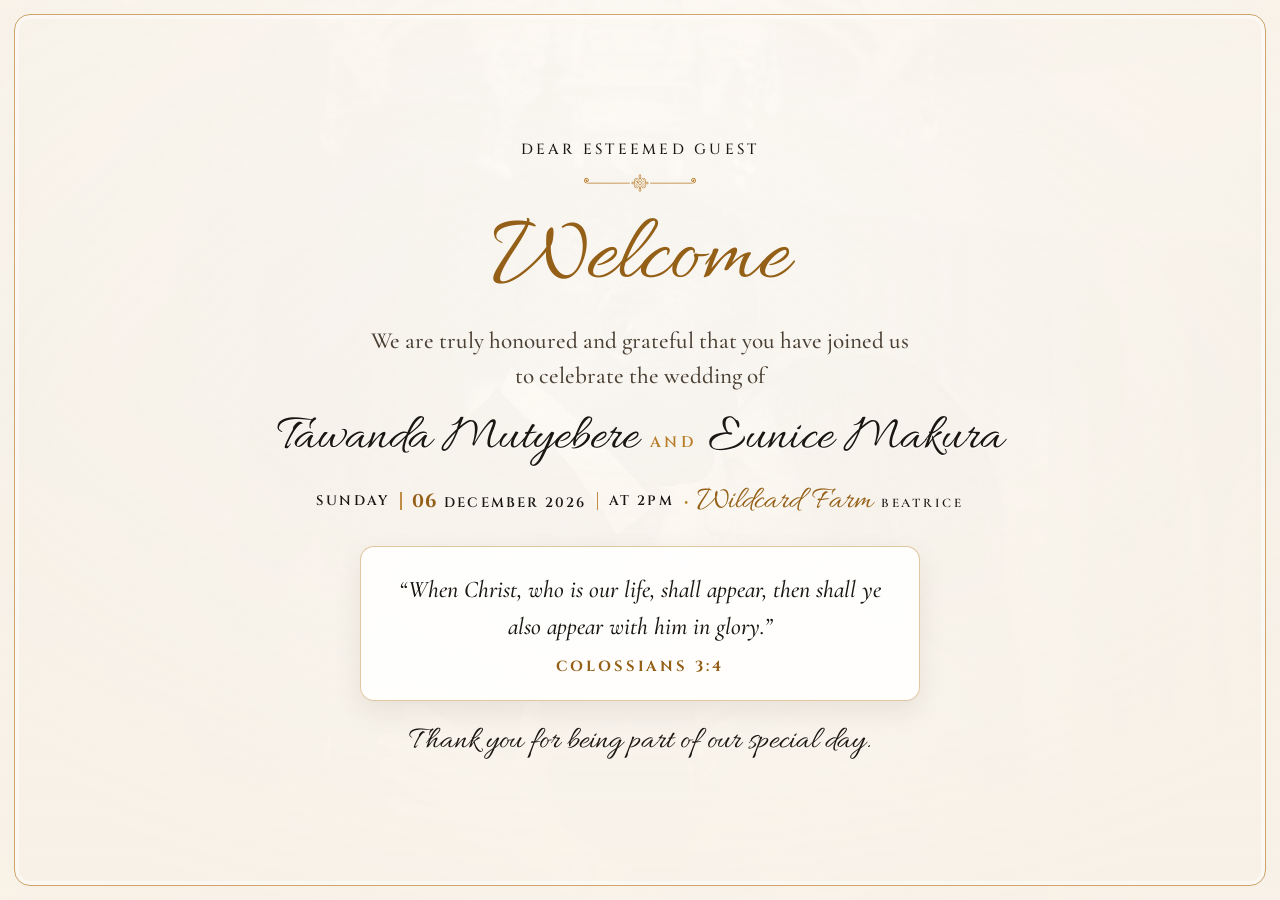
==== welcome.html @ 3d0ecd81 "Add standalone welcome page with Colossians 3:4 verse" ====
<!DOCTYPE html>
<html lang="en">
<head>
  <meta charset="UTF-8">
  <meta name="viewport" content="width=device-width, initial-scale=1.0, maximum-scale=5.0, viewport-fit=cover">
  <title>Welcome — Tawanda &amp; Eunice</title>
  <meta name="theme-color" content="#FAF6F0">
  <meta name="color-scheme" content="light">
  <link rel="icon" href="icon.svg" type="image/svg+xml">
  <link rel="preconnect" href="https://fonts.googleapis.com">
  <link rel="preconnect" href="https://fonts.gstatic.com" crossorigin>
  <link href="https://fonts.googleapis.com/css2?family=Allura&family=Cinzel:wght@400;500;600;700&family=Cormorant+Garamond:ital,wght@0,400;0,500;0,600;1,400;1,500&display=swap" rel="stylesheet">
  <link rel="stylesheet" href="style.css">
  <link rel="stylesheet" href="welcome.css">
</head>
<body class="welcome-page">
  <div class="photo-backdrop" aria-hidden="true"></div>
  <div class="vignette-overlay" aria-hidden="true"></div>
  <div class="invitation-frame" aria-hidden="true"></div>

  <main class="welcome-wrapper">
    <p class="dear-guest">DEAR ESTEEMED GUEST</p>
    <div class="ornament-divider" aria-hidden="true">
      <svg viewBox="0 0 86 15" class="ornament-svg" xmlns="http://www.w3.org/2000/svg">
            <path fill="currentColor" fill-rule="evenodd" d="M42.98,5.63 C42.67,6.14 42.28,6.61 41.94,6.87 L41.88,6.92 C41.39,7.32 40.74,7.44 40.14,7.24 C39.56,7.06 39.14,6.62 38.99,6.04 C38.98,6.00 38.97,5.95 38.96,5.90 C38.88,5.49 38.98,5.06 39.25,4.71 C39.63,4.20 40.14,3.97 40.64,4.09 C41.10,4.20 41.45,4.56 41.54,5.03 C41.58,5.27 41.52,5.52 41.37,5.73 C41.14,6.03 40.84,6.17 40.55,6.11 C40.28,6.04 40.08,5.83 40.03,5.56 C39.97,5.28 40.16,5.03 40.43,4.95 C40.66,4.88 40.52,4.52 40.35,4.56 C39.86,4.67 39.54,5.14 39.63,5.63 C39.72,6.06 40.04,6.40 40.46,6.49 C40.91,6.60 41.37,8.67 41.69,5.96 C41.91,5.67 41.99,5.30 41.93,4.96 C41.81,4.33 41.34,3.84 40.73,3.70 C40.08,3.55 39.40,3.84 38.93,4.47 C38.59,4.92 38.46,5.45 38.56,5.98 C38.58,6.04 38.59,6.09 38.60,6.14 C38.79,6.85 39.31,7.39 40.01,7.62 C40.74,7.86 41.54,7.71 42.13,7.23 L42.18,7.18 C42.45,6.98 42.72,6.69 42.98,6.34 Z M42.98,9.43 C42.67,8.92 42.28,8.46 41.94,8.20 L41.88,8.15 C41.39,7.75 40.74,7.63 40.14,7.82 C39.56,8.01 39.14,8.45 38.99,9.02 C38.98,9.07 38.97,9.12 38.96,9.16 C38.88,9.58 38.98,10.00 39.25,10.36 C39.63,10.87 40.14,11.09 40.64,10.98 C41.10,10.87 41.45,10.50 41.54,10.04 C41.58,9.80 41.52,9.55 41.37,9.34 C41.14,9.03 40.84,8.89 40.55,8.96 C40.28,9.02 40.08,9.24 40.03,9.51 C39.97,9.79 40.16,10.03 40.43,10.11 C40.66,10.18 40.52,10.54 40.35,10.51 C39.86,10.40 39.54,9.93 39.63,9.43 C39.72,9.01 40.04,8.67 40.46,8.57 C40.91,8.47 41.37,8.67 41.69,9.10 C41.91,9.40 41.99,9.77 41.93,10.11 C41.81,10.73 41.34,11.22 40.73,11.37 C40.08,11.52 39.40,11.23 38.93,10.60 C38.59,10.15 38.46,9.61 38.56,9.09 C38.58,9.03 38.59,8.98 38.60,8.92 C38.79,8.21 39.31,7.67 40.01,7.45 C40.74,7.21 41.54,7.35 42.13,7.84 L42.18,7.88 C42.45,8.08 42.72,8.38 42.98,8.72 Z M42.98,5.63 C43.29,6.14 43.68,6.61 44.03,6.87 L44.08,6.92 C44.57,7.32 45.22,7.44 45.83,7.24 C46.40,7.06 46.82,6.62 46.97,6.04 C46.99,6.00 47.00,5.95 47.01,5.90 C47.09,5.49 46.98,5.06 46.71,4.71 C46.33,4.20 45.83,3.97 45.32,4.09 C44.87,4.20 44.52,4.56 44.43,5.03 C44.38,5.27 44.44,5.52 44.59,5.73 C44.82,6.03 45.12,6.17 45.42,6.11 C45.68,6.04 45.89,5.83 45.94,5.56 C45.99,5.28 45.81,5.03 45.54,4.95 C45.30,4.88 45.44,4.52 45.61,4.56 C46.10,4.67 46.42,5.14 46.33,5.63 C46.25,6.06 45.92,6.40 45.50,6.49 C45.05,6.60 44.59,6.40 44.27,5.96 C44.05,5.67 43.97,5.30 44.03,4.96 C44.15,4.33 44.62,3.84 45.23,3.70 C45.89,3.55 46.56,3.84 47.03,4.47 C47.37,4.92 47.50,5.45 47.40,5.98 C47.39,6.04 47.37,6.09 47.36,6.14 C47.17,6.85 46.66,7.39 45.95,7.62 C45.22,7.86 44.43,7.71 43.83,7.23 L43.78,7.18 C43.52,6.98 43.24,6.69 42.98,6.34 Z M42.98,9.43 C43.29,8.92 43.68,8.46 44.03,8.20 L44.08,8.15 C44.57,7.75 45.22,7.63 45.83,7.82 C46.40,8.01 46.82,8.45 46.97,9.02 C46.99,9.07 47.00,9.12 47.01,9.16 C47.09,9.58 46.98,10.00 46.71,10.36 C46.33,10.87 45.83,11.09 45.32,10.98 C44.87,10.87 44.52,10.50 44.43,10.04 C44.38,9.80 44.44,9.55 44.59,9.34 C44.82,9.03 45.12,8.89 45.42,8.96 C45.68,9.02 45.89,9.24 45.94,9.51 C45.99,9.79 45.81,10.03 45.54,10.11 C45.30,10.18 45.44,10.54 45.61,10.51 C46.10,10.40 46.42,9.93 46.33,9.43 C46.25,9.01 45.92,8.67 45.50,8.57 C45.05,8.47 44.59,8.67 44.27,9.10 C44.05,9.40 43.97,9.77 44.03,10.11 C44.15,10.73 44.62,11.22 45.23,11.37 C45.89,11.52 46.56,11.23 47.03,10.60 C47.37,10.15 47.50,9.61 47.40,9.09 C47.39,9.03 47.37,8.98 47.36,8.92 C47.17,8.21 46.66,7.67 45.95,7.45 C45.22,7.21 44.43,7.35 43.83,7.84 L43.78,7.88 C43.52,8.08 43.24,8.38 42.98,8.72 Z M42.98,5.04 C42.88,5.04 42.79,4.99 42.75,4.92 C42.72,4.85 41.89,3.24 42.08,2.00 C42.18,1.42 42.60,1.16 42.98,1.16 C43.36,1.16 43.78,1.42 43.88,2.00 C44.08,3.24 43.25,4.85 43.21,4.92 C43.17,4.99 43.08,5.04 42.98,5.04 Z M42.98,1.54 C42.82,1.54 42.63,1.70 42.58,2.05 C42.46,2.78 42.75,3.70 42.98,4.26 C43.21,3.70 43.50,2.78 43.39,2.05 C43.33,1.70 43.14,1.54 42.98,1.54 Z M42.98,10.03 C42.88,10.03 42.79,10.08 42.75,10.15 C42.72,10.22 41.89,11.83 42.08,13.07 C42.18,13.64 42.60,13.90 42.98,13.90 C43.36,13.90 43.78,13.64 43.88,13.07 C44.08,11.83 43.25,10.22 43.21,10.15 C43.17,10.08 43.08,10.03 42.98,10.03 Z M42.98,13.52 C42.82,13.52 42.63,13.36 42.58,13.02 C42.46,12.28 42.75,11.37 42.98,10.81 C43.21,11.37 43.50,12.28 43.39,13.02 C43.33,13.36 43.14,13.52 42.98,13.52 Z M40.48,7.53 C40.48,7.63 40.44,7.72 40.36,7.76 C40.30,7.80 38.68,8.63 37.45,8.43 C36.87,8.34 36.61,7.91 36.61,7.53 C36.61,7.15 36.87,6.73 37.45,6.64 C38.68,6.44 40.30,7.27 40.36,7.30 C40.44,7.34 40.48,7.43 40.48,7.53 Z M36.99,7.53 C36.99,7.69 37.15,7.88 37.50,7.94 C38.23,8.06 39.15,7.76 39.71,7.53 C39.15,7.31 38.23,7.01 37.50,7.13 C37.15,7.18 36.99,7.38 36.99,7.53 Z M45.48,7.53 C45.48,7.63 45.53,7.72 45.60,7.76 C45.67,7.80 47.28,8.63 48.51,8.43 C49.09,8.34 49.35,7.91 49.35,7.53 C49.35,7.15 49.09,6.73 48.51,6.64 C47.28,6.44 45.67,7.27 45.60,7.30 C45.53,7.34 45.48,7.43 45.48,7.53 Z M48.97,7.53 C48.97,7.69 48.81,7.88 48.47,7.94 C47.73,8.06 46.81,7.76 46.25,7.53 C46.81,7.31 47.73,7.01 48.47,7.13 C48.81,7.18 48.97,7.38 48.97,7.53 Z M3.01,5.99 C3.60,5.94 3.77,4.91 2.86,4.92 C1.92,4.92 2.04,6.34 2.82,6.60 C3.51,6.84 4.53,6.42 4.62,5.40 C4.65,5.07 4.56,4.72 4.35,4.43 C3.79,3.65 2.70,3.47 1.92,4.03 C1.24,4.52 0.96,5.39 1.13,6.20 C1.25,6.79 1.60,7.25 2.12,7.53 C2.52,7.75 2.99,7.81 3.44,7.83 L3.44,7.24 C3.09,7.23 2.73,7.16 2.42,6.99 C2.06,6.79 1.83,6.49 1.74,6.09 C1.63,5.51 1.80,4.89 2.29,4.54 C2.79,4.18 3.49,4.30 3.85,4.80 C4.12,5.17 4.03,5.69 3.66,5.96 C3.53,6.05 3.37,6.09 3.21,6.07 C3.14,6.05 3.07,6.03 3.01,5.99 M35.15,7.82 C35.31,7.82 35.44,7.69 35.44,7.53 C35.44,7.37 35.31,7.24 35.15,7.24 L3.44,7.24 C3.28,7.24 3.15,7.37 3.15,7.53 C3.15,7.69 3.28,7.82 3.44,7.82 Z M82.99,5.99 C82.40,5.94 82.23,4.91 83.14,4.92 C84.08,4.92 83.96,6.34 83.18,6.60 C82.49,6.84 81.47,6.42 81.38,5.40 C81.35,5.07 81.44,4.72 81.65,4.43 C82.21,3.65 83.30,3.47 84.08,4.03 C84.76,4.52 85.04,5.39 84.87,6.20 C84.75,6.79 84.40,7.25 83.88,7.53 C83.48,7.75 83.01,7.81 82.56,7.83 L82.56,7.24 C82.91,7.23 83.27,7.16 83.58,6.99 C83.94,6.79 84.17,6.49 84.26,6.09 C84.37,5.51 84.20,4.89 83.71,4.54 C83.21,4.18 82.51,4.30 82.15,4.80 C81.88,5.17 81.97,5.69 82.34,5.96 C82.47,6.05 82.63,6.09 82.79,6.07 C82.86,6.05 82.93,6.03 82.99,5.99 M50.86,7.82 C50.69,7.82 50.56,7.69 50.56,7.53 C50.56,7.37 50.69,7.24 50.86,7.24 L82.56,7.24 C82.72,7.24 82.85,7.37 82.85,7.53 C82.85,7.69 82.72,7.82 82.56,7.82 Z"/>
          </svg>
    </div>

    <h1 class="welcome-title">Welcome</h1>

    <p class="welcome-message">
      We are truly honoured and grateful that you have joined us<br>
      to celebrate the wedding of
    </p>

    <div class="names-container">
      <span class="person-name">Tawanda Mutyebere</span>
      <span class="and-word">AND</span>
      <span class="person-name">Eunice Makura</span>
    </div>

    <div class="event-meta-row">
      <div class="invitation-date-block">
        <span class="date-col-side">SUNDAY</span>
        <span class="meta-gold-divider"></span>
        <span class="date-col-center">
          <strong class="date-day">06</strong>
          <span class="date-month-year">DECEMBER 2026</span>
        </span>
        <span class="meta-gold-divider"></span>
        <span class="date-col-side">AT 2PM</span>
      </div>
      <span class="meta-dot" aria-hidden="true">&bull;</span>
      <div class="invitation-venue-block">
        <span class="venue-script">Wildcard Farm</span>
        <span class="venue-city">BEATRICE</span>
      </div>
    </div>

    <blockquote class="verse-card">
      <p class="verse-text">&ldquo;When Christ, who is our life, shall appear, then shall ye also appear with him in glory.&rdquo;</p>
      <footer class="verse-ref">Colossians 3:4</footer>
    </blockquote>

    <p class="welcome-closing">Thank you for being part of our special day.</p>
  </main>
</body>
</html>
---- style.css ----
/* =========================================================
   TAWANDA MUTYEBERE & EUNICE MAKURA — WEDDING SEATING CHART
   Light Mode Invitation Match: Warm Ivory & Pearl Backdrop,
   Subtle Couple Portrait Watermark, Rounded Hairline Frame,
   Exact Invitation Flourish, Signature Script & Amber Gold
   ========================================================= */

:root {
  --font-serif: 'Cormorant Garamond', Georgia, serif;
  --font-display: 'Cinzel', serif;
  --font-script: 'Allura', 'Alex Brush', cursive;
  --font-sans: 'Montserrat', sans-serif;

  --bg-color: #FAF6F0;
  --text-primary: #1A1612;
  --text-secondary: #4A3F33;
  --accent-amber: #B87B28;
  --accent-amber-dark: #945F16;
  --accent-amber-soft: #D89B3C;
  --amber-gradient: linear-gradient(135deg, #E2AE5C 0%, #C4852C 55%, #9B6418 100%);
  --frame-border: rgba(184, 123, 40, 0.65);
  --card-bg: rgba(255, 255, 255, 0.88);
  --card-border: rgba(184, 123, 40, 0.42);
  --card-border-inner: rgba(26, 22, 18, 0.09);
  --card-shadow: 0 10px 28px rgba(42, 30, 14, 0.08);
  --divider-color: rgba(184, 123, 40, 0.42);
}

* {
  box-sizing: border-box;
  margin: 0;
  padding: 0;
}

html, body {
  width: 100%;
  height: 100dvh;
  max-height: 100dvh;
  overflow: hidden;
  overscroll-behavior: none;
  background-color: var(--bg-color);
  color: var(--text-primary);
  font-family: var(--font-serif);
  -webkit-font-smoothing: antialiased;
}

/* Soft Light-Mode Couple Portrait Watermark from Invitation PDF */
.photo-backdrop {
  position: fixed;
  inset: 0;
  background-image: url('bg-couple.png');
  background-size: cover;
  background-position: center 26%;
  background-repeat: no-repeat;
  filter: grayscale(100%) contrast(0.92) brightness(1.18);
  mix-blend-mode: multiply;
  opacity: 0.14;
  pointer-events: none;
  z-index: 1;
}

.vignette-overlay {
  position: fixed;
  inset: 0;
  background:
    radial-gradient(circle at 50% 32%, rgba(255, 253, 249, 0.58) 0%, rgba(248, 242, 232, 0.86) 85%),
    linear-gradient(180deg, rgba(252, 249, 244, 0.72) 0%, rgba(250, 246, 240, 0.48) 45%, rgba(246, 239, 228, 0.82) 100%);
  pointer-events: none;
  z-index: 2;
}

/* Crisp Rounded Hairline Frame matching the Wedding Invitation Card */
.invitation-frame {
  position: fixed;
  inset: 14px;
  border: 1.25px solid var(--frame-border);
  border-radius: 16px;
  box-shadow: inset 0 0 0 4px rgba(255, 255, 255, 0.45);
  pointer-events: none;
  z-index: 4;
}

/* =========================================================
   MAIN FULLSCREEN WRAPPER
   ========================================================= */

.seating-board-wrapper {
  position: relative;
  z-index: 3;
  width: 100%;
  height: 100dvh;
  max-height: 100dvh;
  display: flex;
  flex-direction: column;
  justify-content: space-between;
  padding: 1.25rem 2.5rem 1.05rem 2.5rem;
  max-width: 1920px;
  margin: 0 auto;
  overflow: hidden;
}

.board-top {
  flex-shrink: 0;
}

/* =========================================================
   HEADER (Matches Invitation Typography & Hierarchy)
   ========================================================= */

.wedding-header {
  text-align: center;
  margin-bottom: 0.28rem;
}

.dear-guest {
  font-family: var(--font-display);
  font-size: clamp(0.68rem, 0.84vw, 0.82rem);
  font-weight: 500;
  letter-spacing: 0.24em;
  text-transform: uppercase;
  color: var(--text-primary);
}

.ornament-divider {
  display: flex;
  justify-content: center;
  margin: 0.14rem 0 0.12rem;
  color: var(--accent-amber);
}

.ornament-svg {
  width: clamp(145px, 13.5vw, 195px);
  height: 18px;
}

.joy-line {
  font-family: var(--font-display);
  font-size: clamp(0.62rem, 0.76vw, 0.75rem);
  font-weight: 500;
  letter-spacing: 0.22em;
  text-transform: uppercase;
  color: var(--text-secondary);
  margin-bottom: 0.04rem;
}

.names-container {
  display: flex;
  align-items: baseline;
  justify-content: center;
  gap: 0.85rem;
  flex-wrap: wrap;
  line-height: 1.05;
  margin: 0.02rem 0 0.18rem;
}

.person-name {
  font-family: var(--font-script);
  font-size: clamp(2.15rem, 3.35vw, 3.25rem);
  font-weight: 400;
  color: var(--text-primary);
  text-shadow: 0 1px 0 rgba(255, 255, 255, 0.9);
  white-space: nowrap;
}

.and-word {
  font-family: var(--font-display);
  font-size: clamp(0.78rem, 0.98vw, 0.95rem);
  font-weight: 600;
  letter-spacing: 0.24em;
  color: var(--accent-amber);
  text-transform: uppercase;
}

.event-meta-row {
  display: flex;
  align-items: center;
  justify-content: center;
  flex-wrap: wrap;
  gap: 0.85rem;
  margin-top: 0.05rem;
}

.invitation-date-block {
  display: inline-flex;
  align-items: center;
  gap: 0.65rem;
}

.date-col-side {
  font-family: var(--font-display);
  font-size: clamp(0.74rem, 0.9vw, 0.88rem);
  font-weight: 600;
  letter-spacing: 0.18em;
  text-transform: uppercase;
  color: var(--text-primary);
}

.date-col-center {
  display: inline-flex;
  align-items: baseline;
  gap: 0.35rem;
  font-family: var(--font-display);
  color: var(--text-primary);
}

.date-day {
  font-size: clamp(0.95rem, 1.18vw, 1.16rem);
  font-weight: 700;
  color: var(--accent-amber-dark);
  letter-spacing: 0.06em;
}

.date-month-year {
  font-size: clamp(0.74rem, 0.9vw, 0.88rem);
  font-weight: 600;
  letter-spacing: 0.16em;
}

.meta-gold-divider {
  width: 1.5px;
  height: 18px;
  background: var(--accent-amber);
  opacity: 0.85;
}

.meta-dot {
  color: var(--accent-amber);
  font-size: 0.9rem;
}

.invitation-venue-block {
  display: inline-flex;
  align-items: baseline;
  gap: 0.45rem;
}

.venue-script {
  font-family: var(--font-script);
  font-size: clamp(1.5rem, 2.05vw, 2.05rem);
  color: var(--accent-amber-dark);
  line-height: 1;
}

.venue-city {
  font-family: var(--font-serif);
  font-size: clamp(0.74rem, 0.9vw, 0.86rem);
  font-weight: 600;
  letter-spacing: 0.22em;
  text-transform: uppercase;
  color: var(--text-primary);
}

/* =========================================================
   GROUP BUTTONS (5 Groups of 5 Tables)
   ========================================================= */

.group-nav {
  display: flex;
  flex-direction: column;
  align-items: center;
  gap: 0.35rem;
  margin: 0.3rem 0 0.55rem;
}

.group-tabs {
  display: flex;
  flex-wrap: wrap;
  justify-content: center;
  gap: 0.5rem;
}

.group-tab {
  font-family: var(--font-display);
  font-size: clamp(0.74rem, 0.88vw, 0.88rem);
  font-weight: 600;
  letter-spacing: 0.12em;
  text-transform: uppercase;
  color: var(--text-primary);
  background: rgba(255, 255, 255, 0.88);
  border: 1px solid rgba(184, 123, 40, 0.45);
  padding: 0.44rem 1.1rem;
  border-radius: 40px;
  cursor: pointer;
  box-shadow: 0 2px 8px rgba(42, 30, 14, 0.05);
  transition: background 0.25s ease, color 0.25s ease, border-color 0.25s ease, box-shadow 0.25s ease;
  -webkit-tap-highlight-color: transparent;
}

.group-tab:hover {
  border-color: var(--accent-amber-dark);
  background: #FFFFFF;
}

.group-tab.active {
  background: var(--amber-gradient);
  color: #FFFFFF;
  border-color: transparent;
  font-weight: 600;
  box-shadow: 0 4px 16px rgba(184, 123, 40, 0.34);
}

.group-progress-track {
  width: min(400px, 55%);
  height: 2.5px;
  background: rgba(184, 123, 40, 0.18);
  border-radius: 2px;
  overflow: hidden;
}

.group-progress {
  height: 100%;
  width: 0;
  background: var(--amber-gradient);
}

.group-progress.running {
  animation: groupProgress linear forwards;
}

@keyframes groupProgress {
  from { width: 0; }
  to { width: 100%; }
}

/* =========================================================
   5 TABLES GRID
   ========================================================= */

.tables-grid.grouped {
  flex: 1;
  min-height: 0;
  display: grid;
  grid-template-columns: repeat(5, minmax(0, 1fr));
  gap: clamp(0.7rem, 1.1vw, 1.35rem);
  align-content: stretch;
  transition: opacity 0.22s ease, transform 0.22s ease;
}

.tables-grid.grouped.is-fading {
  opacity: 0;
  transform: translateY(6px);
}

.table-card {
  position: relative;
  background: var(--card-bg);
  backdrop-filter: blur(10px);
  -webkit-backdrop-filter: blur(10px);
  border: 1px solid var(--card-border);
  box-shadow: var(--card-shadow);
  padding: clamp(0.75rem, 1.2vh, 1.2rem) clamp(0.65rem, 0.9vw, 1.05rem);
  border-radius: 12px;
  display: flex;
  flex-direction: column;
}

.table-card::after {
  content: '';
  position: absolute;
  inset: 5px;
  border: 1px solid var(--card-border-inner);
  border-radius: 8px;
  pointer-events: none;
}

.table-card.vip-card {
  background: linear-gradient(160deg, rgba(255, 252, 245, 0.96), rgba(249, 239, 222, 0.92));
  border: 1.5px solid rgba(184, 123, 40, 0.78);
  box-shadow: 0 10px 28px rgba(184, 123, 40, 0.16);
}

.table-card.vip-card::after {
  border-color: rgba(184, 123, 40, 0.24);
}

.table-card-header {
  text-align: center;
  margin-bottom: clamp(0.35rem, 0.8vh, 0.65rem);
  padding-bottom: clamp(0.28rem, 0.65vh, 0.5rem);
  border-bottom: 1px solid var(--divider-color);
  flex-shrink: 0;
}

.table-title {
  font-family: var(--font-display);
  font-size: min(2.15vh, 1.12vw);
  letter-spacing: 0.16em;
  font-weight: 700;
  text-transform: uppercase;
  color: var(--accent-amber-dark);
  line-height: 1.2;
}

.guest-list {
  list-style: none;
  display: flex;
  flex-direction: column;
  gap: min(1.02vh, 0.52vw);
  text-align: center;
  flex: 1;
  justify-content: center;
}

.guest-item {
  font-family: var(--font-serif);
  font-size: min(2.42vh, 1.18vw);
  font-weight: 600;
  color: var(--text-primary);
  line-height: 1.24;
  letter-spacing: 0.015em;
  word-break: break-word;
}

/* Auto-fit larger tables (11–15 guest entries) so they never overflow */
.table-card.dense-lg .guest-item {
  font-size: min(2.08vh, 1.05vw);
  line-height: 1.18;
}
.table-card.dense-lg .guest-list {
  gap: min(0.34vh, 0.22vw);
}

.table-card.dense-xl .guest-item {
  font-size: min(1.8vh, 0.95vw);
  line-height: 1.14;
}
.table-card.dense-xl .guest-list {
  gap: min(0.22vh, 0.16vw);
}

/* =========================================================
   FOOTER (Matches Invitation Bottom Script)
   ========================================================= */

.wedding-footer {
  flex-shrink: 0;
  text-align: center;
  margin-top: 0.35rem;
}

.scanning-note {
  font-family: var(--font-script);
  font-size: clamp(1.3rem, 1.8vw, 1.8rem);
  color: var(--text-primary);
  letter-spacing: 0.03em;
  opacity: 0.92;
  line-height: 1.1;
}

/* =========================================================
   MOBILE & TABLET OPTIMIZATION
   ========================================================= */

@media (max-width: 950px) {
  .invitation-frame {
    inset: 8px;
    border-radius: 12px;
  }

  .seating-board-wrapper {
    padding: calc(0.8rem + env(safe-area-inset-top, 0px)) 1.1rem calc(0.7rem + env(safe-area-inset-bottom, 0px)) 1.1rem;
  }

  .tables-grid.grouped {
    overflow-y: auto;
    overflow-x: hidden;
    -webkit-overflow-scrolling: touch;
    grid-template-columns: repeat(2, minmax(0, 1fr));
    grid-auto-rows: max-content;
    gap: 0.8rem;
    align-content: start;
    padding: 0.15rem 0.2rem;
  }

  .table-title { font-size: 1.05rem; }
  .guest-item,
  .table-card.dense-lg .guest-item,
  .table-card.dense-xl .guest-item {
    font-size: 1.14rem;
    line-height: 1.38;
  }
  .guest-list,
  .table-card.dense-lg .guest-list,
  .table-card.dense-xl .guest-list {
    gap: 0.26rem;
  }
}

@media (max-width: 640px) {
  .invitation-frame {
    inset: 6px;
    border-radius: 10px;
  }

  .seating-board-wrapper {
    padding: calc(0.65rem + env(safe-area-inset-top, 0px)) 0.85rem calc(0.55rem + env(safe-area-inset-bottom, 0px)) 0.85rem;
  }

  .dear-guest {
    font-size: 0.56rem;
    letter-spacing: 0.18em;
  }

  .ornament-svg {
    width: 125px;
    height: 14px;
  }

  .joy-line {
    font-size: 0.52rem;
    letter-spacing: 0.16em;
  }

  .names-container {
    gap: 0.4rem;
    margin-bottom: 0.1rem;
  }

  .person-name {
    font-size: clamp(1.6rem, 6.6vw, 2rem);
  }

  .and-word {
    font-size: 0.68rem;
    letter-spacing: 0.18em;
  }

  .event-meta-row {
    gap: 0.22rem 0.5rem;
  }

  .meta-dot {
    display: none;
  }

  .invitation-venue-block {
    width: 100%;
    justify-content: center;
  }

  .invitation-date-block {
    gap: 0.4rem;
  }

  .date-col-side,
  .date-month-year {
    font-size: 0.6rem;
    letter-spacing: 0.12em;
  }

  .date-day {
    font-size: 0.78rem;
  }

  .meta-gold-divider {
    height: 12px;
  }

  .venue-script {
    font-size: 1.22rem;
  }

  .venue-city {
    font-size: 0.6rem;
    letter-spacing: 0.15em;
  }

  .group-nav {
    margin: 0.22rem 0 0.38rem;
    gap: 0.28rem;
  }

  .group-tabs {
    display: flex;
    flex-wrap: wrap;
    justify-content: center;
    gap: 0.3rem;
    width: 100%;
  }

  .group-tab {
    font-size: 0.64rem;
    letter-spacing: 0.08em;
    padding: 0.4rem 0.62rem;
    min-height: 31px;
  }

  .tables-grid.grouped {
    grid-template-columns: 1fr;
    gap: 0.75rem;
  }

  .table-card {
    padding: 0.85rem 0.85rem;
  }

  .table-title {
    font-size: 1.06rem;
  }

  .guest-item,
  .table-card.dense-lg .guest-item,
  .table-card.dense-xl .guest-item {
    font-size: 1.18rem;
    line-height: 1.4;
  }

  .wedding-footer {
    margin-top: 0.22rem;
    padding-top: 0.15rem;
  }

  .scanning-note {
    font-size: 1.18rem;
  }
}
---- welcome.css ----
/* Welcome page (separate from table allocation) */
body.welcome-page {
  overflow-y: auto !important;
  overflow-x: hidden !important;
  height: auto !important;
  min-height: 100dvh;
  max-height: none !important;
}
html:has(body.welcome-page) {
  overflow-y: auto !important;
  overflow-x: hidden !important;
  height: auto !important;
  max-height: none !important;
}

.welcome-wrapper {
  position: relative;
  z-index: 3;
  min-height: 100dvh;
  width: 100%;
  max-width: 820px;
  margin: 0 auto;
  box-sizing: border-box;
  padding: calc(2rem + env(safe-area-inset-top, 0px)) 1.5rem calc(2rem + env(safe-area-inset-bottom, 0px));
  display: flex;
  flex-direction: column;
  align-items: center;
  justify-content: center;
  text-align: center;
  gap: 0.8rem;
}

.welcome-wrapper .dear-guest {
  font-size: clamp(0.72rem, 2.2vw, 0.92rem);
  letter-spacing: 0.22em;
}

.welcome-wrapper .ornament-divider {
  margin: 0.1rem 0;
}

.welcome-wrapper .ornament-svg {
  width: clamp(140px, 35vw, 210px);
  height: 20px;
}

.welcome-title {
  font-family: var(--font-script);
  font-weight: 400;
  font-size: clamp(3.4rem, 12vw, 6rem);
  line-height: 1.05;
  color: var(--accent-amber-dark);
  margin: 0.1rem 0;
}

.welcome-message {
  font-family: var(--font-serif);
  font-size: clamp(1.1rem, 3.4vw, 1.45rem);
  font-weight: 500;
  line-height: 1.5;
  color: var(--text-secondary);
  max-width: 90%;
}

.welcome-wrapper .names-container {
  display: flex;
  align-items: baseline;
  justify-content: center;
  gap: 0.75rem;
  flex-wrap: wrap;
  line-height: 1.1;
  margin: 0.2rem 0;
  max-width: 100%;
}

.welcome-wrapper .person-name {
  font-size: clamp(2rem, 7vw, 3.2rem);
  white-space: normal;
  word-break: break-word;
}

.welcome-wrapper .and-word {
  font-size: clamp(0.75rem, 2.2vw, 0.95rem);
}

.welcome-wrapper .event-meta-row {
  display: flex;
  align-items: center;
  justify-content: center;
  flex-wrap: wrap;
  gap: 0.6rem;
  margin: 0.2rem 0;
}

.welcome-wrapper .date-col-side,
.welcome-wrapper .date-month-year {
  font-size: clamp(0.68rem, 2.2vw, 0.85rem);
}

.welcome-wrapper .date-day {
  font-size: clamp(0.9rem, 2.8vw, 1.15rem);
}

.welcome-wrapper .venue-script {
  font-size: clamp(1.4rem, 4.8vw, 2rem);
}

.welcome-wrapper .venue-city {
  font-size: clamp(0.68rem, 2.2vw, 0.82rem);
}

.verse-card {
  margin-top: 0.8rem;
  padding: clamp(1rem, 3.5vw, 1.5rem) clamp(1.1rem, 4vw, 1.8rem);
  width: 100%;
  max-width: 560px;
  box-sizing: border-box;
  background: var(--card-bg);
  backdrop-filter: blur(8px);
  -webkit-backdrop-filter: blur(8px);
  border: 1px solid var(--card-border);
  border-radius: 14px;
  box-shadow: var(--card-shadow);
}

.verse-text {
  font-family: var(--font-serif);
  font-style: italic;
  font-weight: 500;
  font-size: clamp(1.15rem, 3.6vw, 1.5rem);
  line-height: 1.55;
  color: var(--text-primary);
  margin: 0;
}

.verse-ref {
  margin-top: 0.75rem;
  font-family: var(--font-display);
  font-weight: 700;
  font-size: clamp(0.78rem, 2.4vw, 0.92rem);
  letter-spacing: 0.2em;
  text-transform: uppercase;
  color: var(--accent-amber-dark);
}

.welcome-closing {
  margin-top: 0.5rem;
  font-family: var(--font-script);
  font-size: clamp(1.4rem, 4.8vw, 2rem);
  color: var(--text-primary);
  line-height: 1.2;
}

@media (max-width: 640px) {
  .welcome-wrapper {
    padding: calc(1.5rem + env(safe-area-inset-top, 0px)) 1rem calc(1.5rem + env(safe-area-inset-bottom, 0px));
    gap: 0.65rem;
  }
  .welcome-wrapper .names-container {
    flex-direction: column;
    align-items: center;
    gap: 0.15rem;
  }
  .welcome-wrapper .meta-dot {
    display: none;
  }
  .welcome-wrapper .invitation-venue-block {
    width: 100%;
    justify-content: center;
  }
}
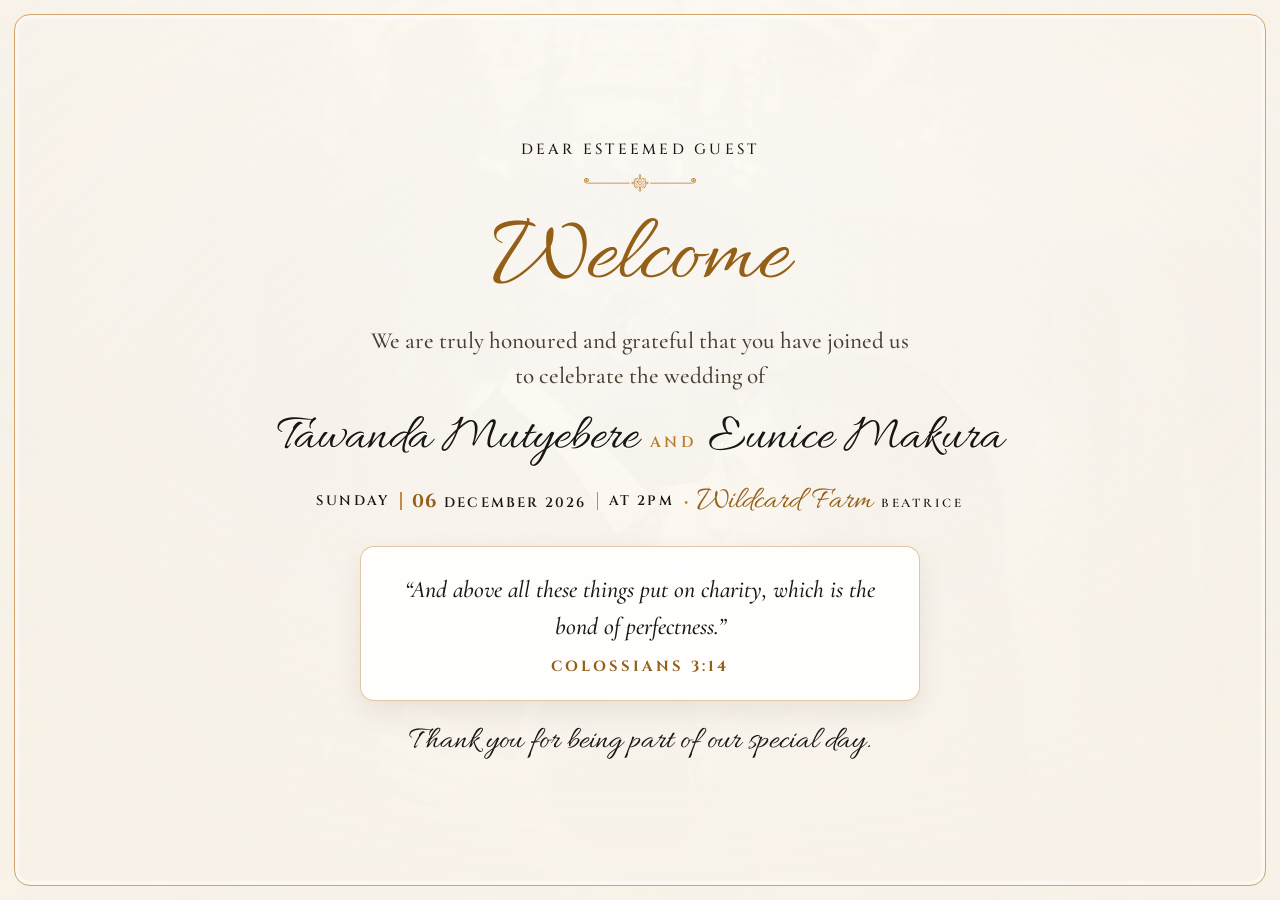
==== commit 461af6e2: "Update scripture to Colossians 3:14 and add fullscreen handler" ====
--- a/welcome.html
+++ b/welcome.html
@@ -58,11 +58,28 @@
     </div>
 
     <blockquote class="verse-card">
-      <p class="verse-text">&ldquo;When Christ, who is our life, shall appear, then shall ye also appear with him in glory.&rdquo;</p>
-      <footer class="verse-ref">Colossians 3:4</footer>
+      <p class="verse-text">&ldquo;And above all these things put on charity, which is the bond of perfectness.&rdquo;</p>
+      <footer class="verse-ref">Colossians 3:14</footer>
     </blockquote>
 
     <p class="welcome-closing">Thank you for being part of our special day.</p>
   </main>
+
+  <script>
+    function tryEnterFullscreen() {
+      if (document.fullscreenElement || document.webkitFullscreenElement) return;
+      const el = document.documentElement;
+      const req = el.requestFullscreen || el.webkitRequestFullscreen || el.msRequestFullscreen;
+      if (req) {
+        try {
+          const p = req.call(el, { navigationUI: "hide" });
+          if (p && typeof p.catch === "function") p.catch(() => {});
+        } catch (e) {}
+      }
+    }
+    document.addEventListener("click", tryEnterFullscreen);
+    document.addEventListener("touchstart", tryEnterFullscreen, { passive: true });
+    window.addEventListener("load", tryEnterFullscreen);
+  </script>
 </body>
 </html>
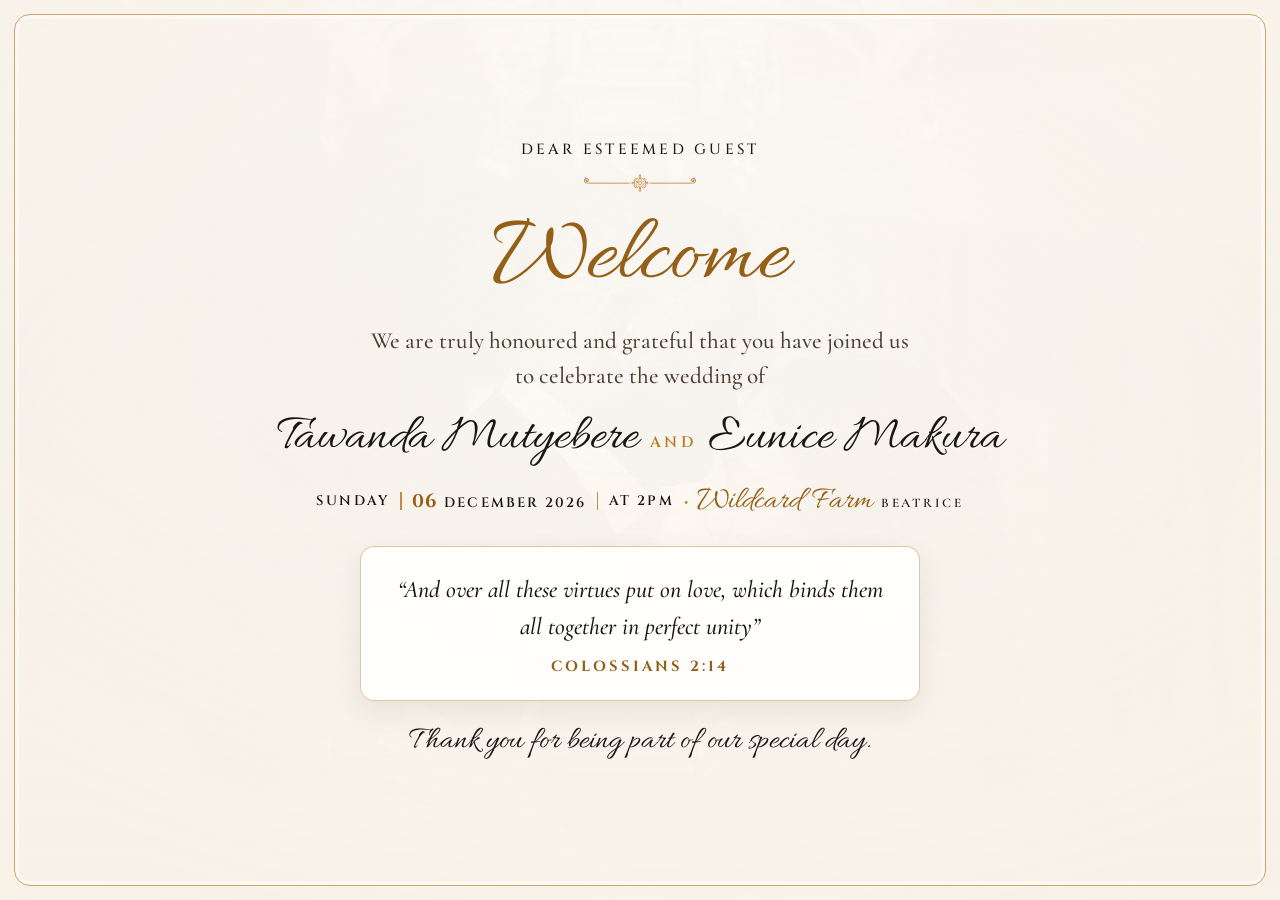
==== commit 632da378: "Update scripture quote to Colossians 2:14 exact wording" ====
--- a/welcome.html
+++ b/welcome.html
@@ -58,8 +58,8 @@
     </div>
 
     <blockquote class="verse-card">
-      <p class="verse-text">&ldquo;And above all these things put on charity, which is the bond of perfectness.&rdquo;</p>
-      <footer class="verse-ref">Colossians 3:14</footer>
+      <p class="verse-text">&ldquo;And over all these virtues put on love, which binds them all together in perfect unity&rdquo;</p>
+      <footer class="verse-ref">Colossians 2:14</footer>
     </blockquote>
 
     <p class="welcome-closing">Thank you for being part of our special day.</p>
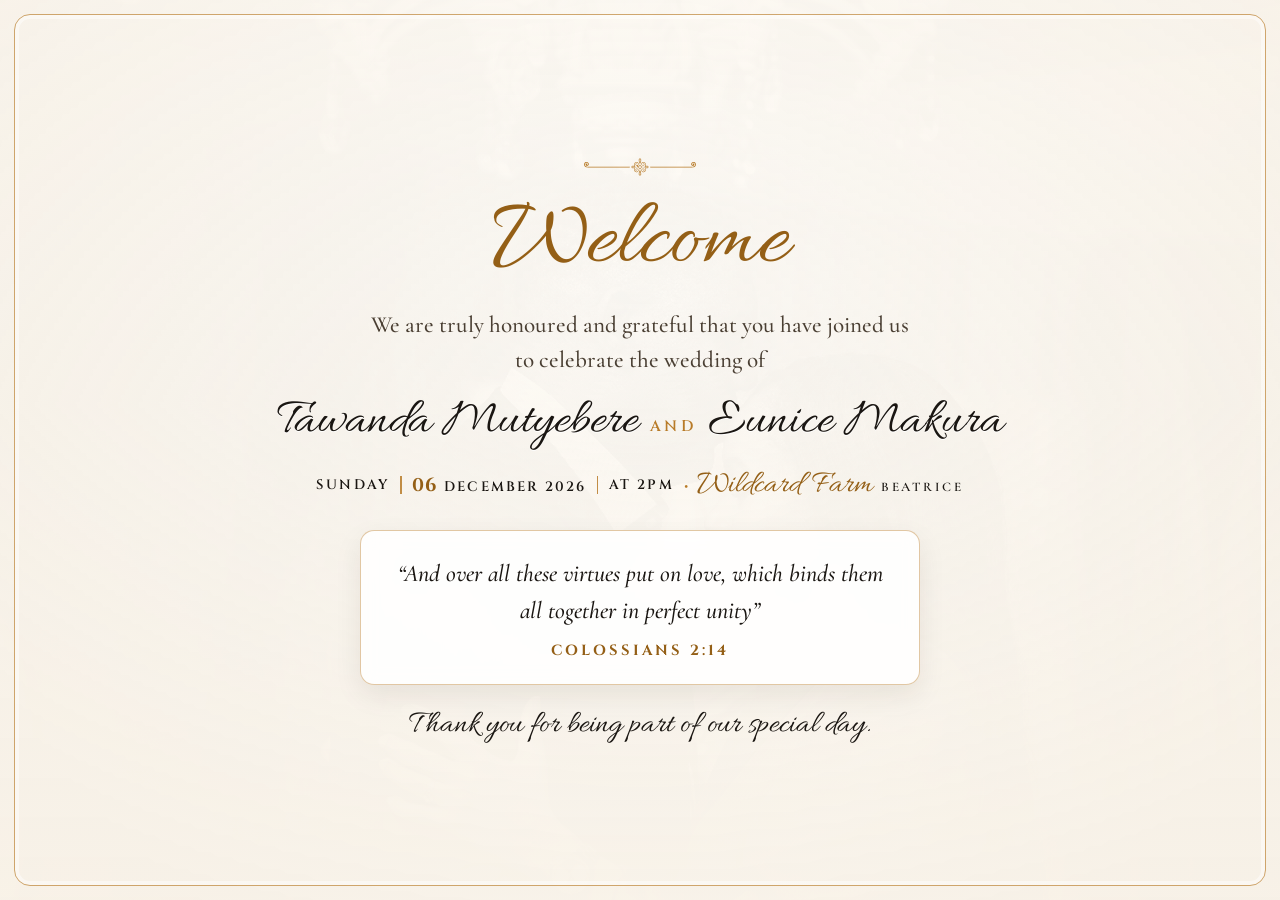
==== commit de9cf524: "Remove dear esteemed guest text and update verse to Colossians 2:14" ====
--- a/welcome.html
+++ b/welcome.html
@@ -19,7 +19,6 @@
   <div class="invitation-frame" aria-hidden="true"></div>
 
   <main class="welcome-wrapper">
-    <p class="dear-guest">DEAR ESTEEMED GUEST</p>
     <div class="ornament-divider" aria-hidden="true">
       <svg viewBox="0 0 86 15" class="ornament-svg" xmlns="http://www.w3.org/2000/svg">
             <path fill="currentColor" fill-rule="evenodd" d="M42.98,5.63 C42.67,6.14 42.28,6.61 41.94,6.87 L41.88,6.92 C41.39,7.32 40.74,7.44 40.14,7.24 C39.56,7.06 39.14,6.62 38.99,6.04 C38.98,6.00 38.97,5.95 38.96,5.90 C38.88,5.49 38.98,5.06 39.25,4.71 C39.63,4.20 40.14,3.97 40.64,4.09 C41.10,4.20 41.45,4.56 41.54,5.03 C41.58,5.27 41.52,5.52 41.37,5.73 C41.14,6.03 40.84,6.17 40.55,6.11 C40.28,6.04 40.08,5.83 40.03,5.56 C39.97,5.28 40.16,5.03 40.43,4.95 C40.66,4.88 40.52,4.52 40.35,4.56 C39.86,4.67 39.54,5.14 39.63,5.63 C39.72,6.06 40.04,6.40 40.46,6.49 C40.91,6.60 41.37,8.67 41.69,5.96 C41.91,5.67 41.99,5.30 41.93,4.96 C41.81,4.33 41.34,3.84 40.73,3.70 C40.08,3.55 39.40,3.84 38.93,4.47 C38.59,4.92 38.46,5.45 38.56,5.98 C38.58,6.04 38.59,6.09 38.60,6.14 C38.79,6.85 39.31,7.39 40.01,7.62 C40.74,7.86 41.54,7.71 42.13,7.23 L42.18,7.18 C42.45,6.98 42.72,6.69 42.98,6.34 Z M42.98,9.43 C42.67,8.92 42.28,8.46 41.94,8.20 L41.88,8.15 C41.39,7.75 40.74,7.63 40.14,7.82 C39.56,8.01 39.14,8.45 38.99,9.02 C38.98,9.07 38.97,9.12 38.96,9.16 C38.88,9.58 38.98,10.00 39.25,10.36 C39.63,10.87 40.14,11.09 40.64,10.98 C41.10,10.87 41.45,10.50 41.54,10.04 C41.58,9.80 41.52,9.55 41.37,9.34 C41.14,9.03 40.84,8.89 40.55,8.96 C40.28,9.02 40.08,9.24 40.03,9.51 C39.97,9.79 40.16,10.03 40.43,10.11 C40.66,10.18 40.52,10.54 40.35,10.51 C39.86,10.40 39.54,9.93 39.63,9.43 C39.72,9.01 40.04,8.67 40.46,8.57 C40.91,8.47 41.37,8.67 41.69,9.10 C41.91,9.40 41.99,9.77 41.93,10.11 C41.81,10.73 41.34,11.22 40.73,11.37 C40.08,11.52 39.40,11.23 38.93,10.60 C38.59,10.15 38.46,9.61 38.56,9.09 C38.58,9.03 38.59,8.98 38.60,8.92 C38.79,8.21 39.31,7.67 40.01,7.45 C40.74,7.21 41.54,7.35 42.13,7.84 L42.18,7.88 C42.45,8.08 42.72,8.38 42.98,8.72 Z M42.98,5.63 C43.29,6.14 43.68,6.61 44.03,6.87 L44.08,6.92 C44.57,7.32 45.22,7.44 45.83,7.24 C46.40,7.06 46.82,6.62 46.97,6.04 C46.99,6.00 47.00,5.95 47.01,5.90 C47.09,5.49 46.98,5.06 46.71,4.71 C46.33,4.20 45.83,3.97 45.32,4.09 C44.87,4.20 44.52,4.56 44.43,5.03 C44.38,5.27 44.44,5.52 44.59,5.73 C44.82,6.03 45.12,6.17 45.42,6.11 C45.68,6.04 45.89,5.83 45.94,5.56 C45.99,5.28 45.81,5.03 45.54,4.95 C45.30,4.88 45.44,4.52 45.61,4.56 C46.10,4.67 46.42,5.14 46.33,5.63 C46.25,6.06 45.92,6.40 45.50,6.49 C45.05,6.60 44.59,6.40 44.27,5.96 C44.05,5.67 43.97,5.30 44.03,4.96 C44.15,4.33 44.62,3.84 45.23,3.70 C45.89,3.55 46.56,3.84 47.03,4.47 C47.37,4.92 47.50,5.45 47.40,5.98 C47.39,6.04 47.37,6.09 47.36,6.14 C47.17,6.85 46.66,7.39 45.95,7.62 C45.22,7.86 44.43,7.71 43.83,7.23 L43.78,7.18 C43.52,6.98 43.24,6.69 42.98,6.34 Z M42.98,9.43 C43.29,8.92 43.68,8.46 44.03,8.20 L44.08,8.15 C44.57,7.75 45.22,7.63 45.83,7.82 C46.40,8.01 46.82,8.45 46.97,9.02 C46.99,9.07 47.00,9.12 47.01,9.16 C47.09,9.58 46.98,10.00 46.71,10.36 C46.33,10.87 45.83,11.09 45.32,10.98 C44.87,10.87 44.52,10.50 44.43,10.04 C44.38,9.80 44.44,9.55 44.59,9.34 C44.82,9.03 45.12,8.89 45.42,8.96 C45.68,9.02 45.89,9.24 45.94,9.51 C45.99,9.79 45.81,10.03 45.54,10.11 C45.30,10.18 45.44,10.54 45.61,10.51 C46.10,10.40 46.42,9.93 46.33,9.43 C46.25,9.01 45.92,8.67 45.50,8.57 C45.05,8.47 44.59,8.67 44.27,9.10 C44.05,9.40 43.97,9.77 44.03,10.11 C44.15,10.73 44.62,11.22 45.23,11.37 C45.89,11.52 46.56,11.23 47.03,10.60 C47.37,10.15 47.50,9.61 47.40,9.09 C47.39,9.03 47.37,8.98 47.36,8.92 C47.17,8.21 46.66,7.67 45.95,7.45 C45.22,7.21 44.43,7.35 43.83,7.84 L43.78,7.88 C43.52,8.08 43.24,8.38 42.98,8.72 Z M42.98,5.04 C42.88,5.04 42.79,4.99 42.75,4.92 C42.72,4.85 41.89,3.24 42.08,2.00 C42.18,1.42 42.60,1.16 42.98,1.16 C43.36,1.16 43.78,1.42 43.88,2.00 C44.08,3.24 43.25,4.85 43.21,4.92 C43.17,4.99 43.08,5.04 42.98,5.04 Z M42.98,1.54 C42.82,1.54 42.63,1.70 42.58,2.05 C42.46,2.78 42.75,3.70 42.98,4.26 C43.21,3.70 43.50,2.78 43.39,2.05 C43.33,1.70 43.14,1.54 42.98,1.54 Z M42.98,10.03 C42.88,10.03 42.79,10.08 42.75,10.15 C42.72,10.22 41.89,11.83 42.08,13.07 C42.18,13.64 42.60,13.90 42.98,13.90 C43.36,13.90 43.78,13.64 43.88,13.07 C44.08,11.83 43.25,10.22 43.21,10.15 C43.17,10.08 43.08,10.03 42.98,10.03 Z M42.98,13.52 C42.82,13.52 42.63,13.36 42.58,13.02 C42.46,12.28 42.75,11.37 42.98,10.81 C43.21,11.37 43.50,12.28 43.39,13.02 C43.33,13.36 43.14,13.52 42.98,13.52 Z M40.48,7.53 C40.48,7.63 40.44,7.72 40.36,7.76 C40.30,7.80 38.68,8.63 37.45,8.43 C36.87,8.34 36.61,7.91 36.61,7.53 C36.61,7.15 36.87,6.73 37.45,6.64 C38.68,6.44 40.30,7.27 40.36,7.30 C40.44,7.34 40.48,7.43 40.48,7.53 Z M36.99,7.53 C36.99,7.69 37.15,7.88 37.50,7.94 C38.23,8.06 39.15,7.76 39.71,7.53 C39.15,7.31 38.23,7.01 37.50,7.13 C37.15,7.18 36.99,7.38 36.99,7.53 Z M45.48,7.53 C45.48,7.63 45.53,7.72 45.60,7.76 C45.67,7.80 47.28,8.63 48.51,8.43 C49.09,8.34 49.35,7.91 49.35,7.53 C49.35,7.15 49.09,6.73 48.51,6.64 C47.28,6.44 45.67,7.27 45.60,7.30 C45.53,7.34 45.48,7.43 45.48,7.53 Z M48.97,7.53 C48.97,7.69 48.81,7.88 48.47,7.94 C47.73,8.06 46.81,7.76 46.25,7.53 C46.81,7.31 47.73,7.01 48.47,7.13 C48.81,7.18 48.97,7.38 48.97,7.53 Z M3.01,5.99 C3.60,5.94 3.77,4.91 2.86,4.92 C1.92,4.92 2.04,6.34 2.82,6.60 C3.51,6.84 4.53,6.42 4.62,5.40 C4.65,5.07 4.56,4.72 4.35,4.43 C3.79,3.65 2.70,3.47 1.92,4.03 C1.24,4.52 0.96,5.39 1.13,6.20 C1.25,6.79 1.60,7.25 2.12,7.53 C2.52,7.75 2.99,7.81 3.44,7.83 L3.44,7.24 C3.09,7.23 2.73,7.16 2.42,6.99 C2.06,6.79 1.83,6.49 1.74,6.09 C1.63,5.51 1.80,4.89 2.29,4.54 C2.79,4.18 3.49,4.30 3.85,4.80 C4.12,5.17 4.03,5.69 3.66,5.96 C3.53,6.05 3.37,6.09 3.21,6.07 C3.14,6.05 3.07,6.03 3.01,5.99 M35.15,7.82 C35.31,7.82 35.44,7.69 35.44,7.53 C35.44,7.37 35.31,7.24 35.15,7.24 L3.44,7.24 C3.28,7.24 3.15,7.37 3.15,7.53 C3.15,7.69 3.28,7.82 3.44,7.82 Z M82.99,5.99 C82.40,5.94 82.23,4.91 83.14,4.92 C84.08,4.92 83.96,6.34 83.18,6.60 C82.49,6.84 81.47,6.42 81.38,5.40 C81.35,5.07 81.44,4.72 81.65,4.43 C82.21,3.65 83.30,3.47 84.08,4.03 C84.76,4.52 85.04,5.39 84.87,6.20 C84.75,6.79 84.40,7.25 83.88,7.53 C83.48,7.75 83.01,7.81 82.56,7.83 L82.56,7.24 C82.91,7.23 83.27,7.16 83.58,6.99 C83.94,6.79 84.17,6.49 84.26,6.09 C84.37,5.51 84.20,4.89 83.71,4.54 C83.21,4.18 82.51,4.30 82.15,4.80 C81.88,5.17 81.97,5.69 82.34,5.96 C82.47,6.05 82.63,6.09 82.79,6.07 C82.86,6.05 82.93,6.03 82.99,5.99 M50.86,7.82 C50.69,7.82 50.56,7.69 50.56,7.53 C50.56,7.37 50.69,7.24 50.86,7.24 L82.56,7.24 C82.72,7.24 82.85,7.37 82.85,7.53 C82.85,7.69 82.72,7.82 82.56,7.82 Z"/>
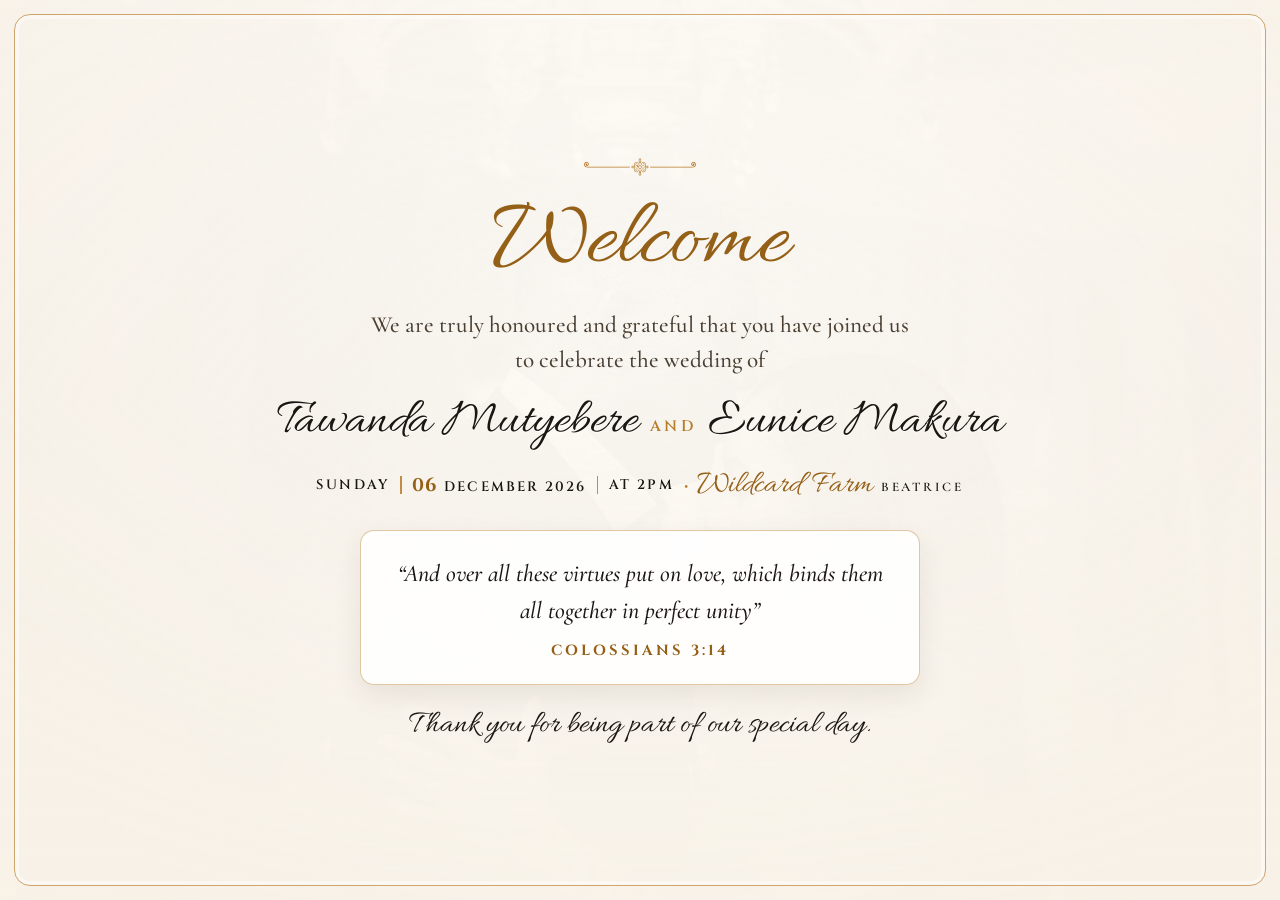
==== commit 928194ae: "Correct scripture citation to Colossians 3:14" ====
--- a/welcome.html
+++ b/welcome.html
@@ -58,7 +58,7 @@
 
     <blockquote class="verse-card">
       <p class="verse-text">&ldquo;And over all these virtues put on love, which binds them all together in perfect unity&rdquo;</p>
-      <footer class="verse-ref">Colossians 2:14</footer>
+      <footer class="verse-ref">Colossians 3:14</footer>
     </blockquote>
 
     <p class="welcome-closing">Thank you for being part of our special day.</p>
